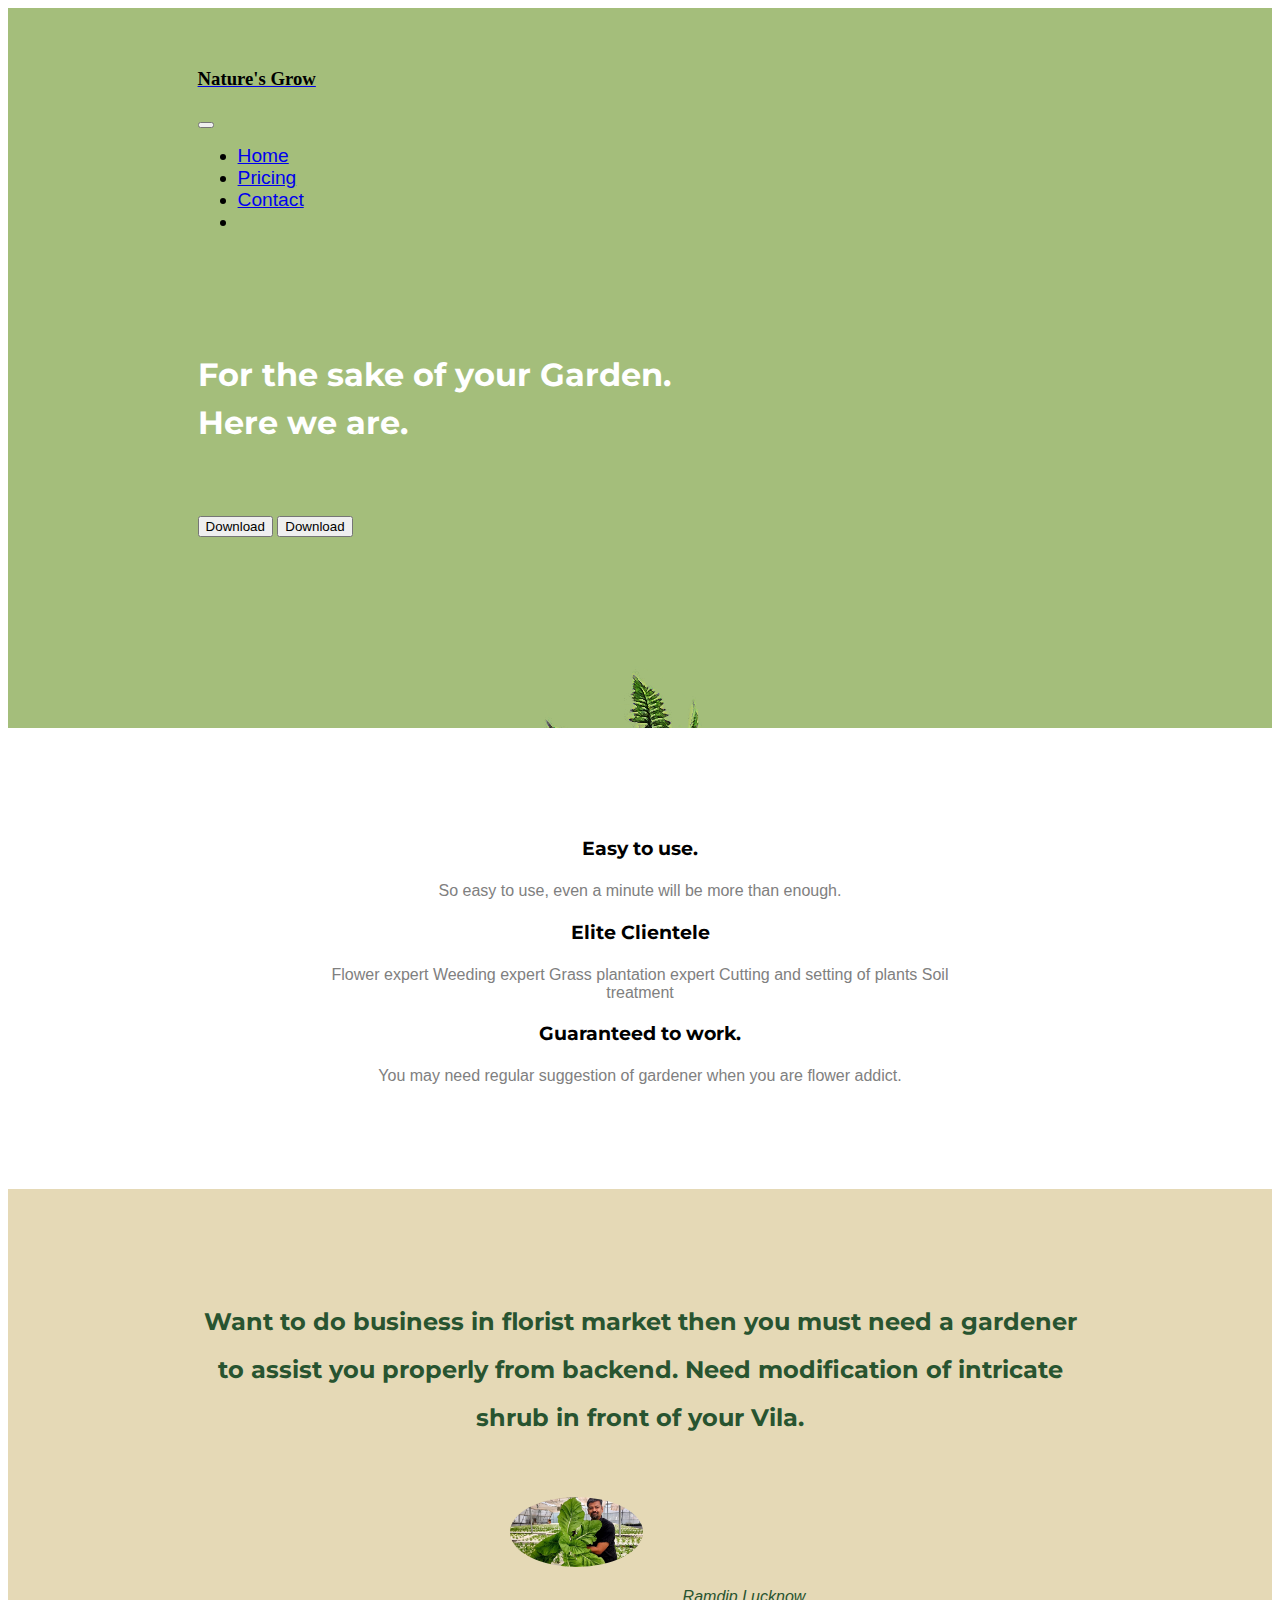
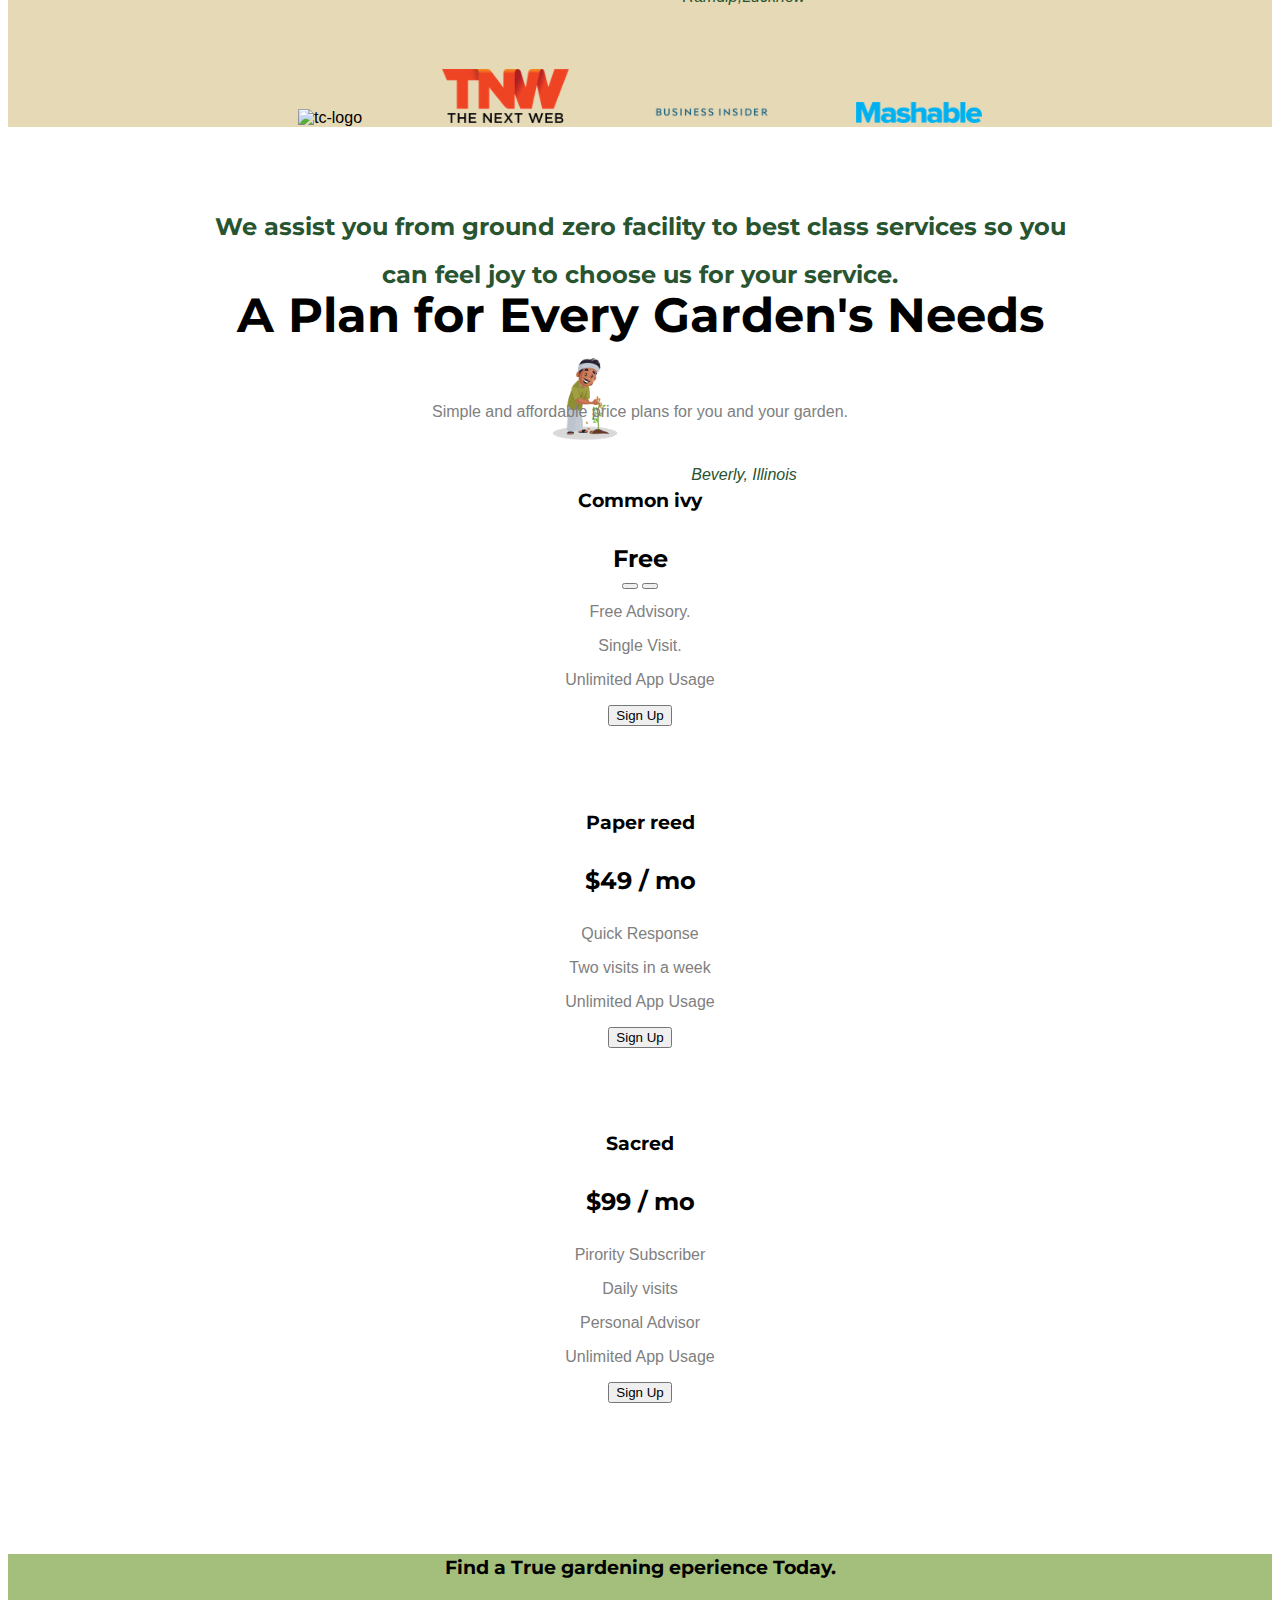
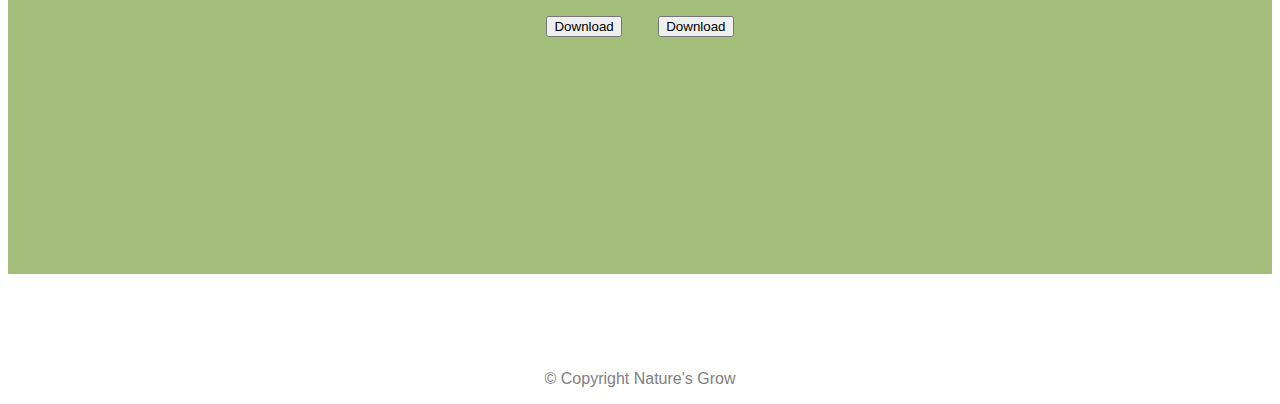
==== index.html @ cb298e64 "Add files via upload" ====
<!DOCTYPE html>
<html>

<head>
  <meta charset="utf-8">
  <title>Nature's Grow</title>
  <!-- FAVICON -->
  <link rel="icon" type="image/x-icon" href="images/favicon.ico">
  <!-- ICON LINK -->
  <script defer src="https://use.fontawesome.com/releases/v6.1.1/js/all.js"></script>
 <!-- BOOTSTRAP LINK -->
  <link href="https://cdn.jsdelivr.net/npm/bootstrap@5.2.2/dist/css/bootstrap.min.css" rel="stylesheet" integrity="sha384-Zenh87qX5JnK2Jl0vWa8Ck2rdkQ2Bzep5IDxbcnCeuOxjzrPF/et3URy9Bv1WTRi" crossorigin="anonymous">
  <script src="https://cdn.jsdelivr.net/npm/bootstrap@5.2.2/dist/js/bootstrap.bundle.min.js"></script>
  <!-- GOOGLE FONT LINK -->
  <link rel="preconnect" href="https://fonts.googleapis.com">
  <link rel="preconnect" href="https://fonts.gstatic.com" crossorigin>
  <link href="https://fonts.googleapis.com/css2?family=Leckerli+One&family=Merienda+One&family=Montserrat:ital,wght@0,900;1,400&display=swap" rel="stylesheet">
   <!-- CSS LINK -->
  <link rel="stylesheet" href="css/styles.css">
</head>

<body>
 
  <section id="title">
    <!--  -->

                                              <!-- Nav Bar -->
    <div class="container-fluid">
    <nav class="navbar  navbar-dark navbar-expand-lg">
              <a class="navbar-brand" href="index.html"><h3 id="tittle">Nature's Grow  <i class="fa-solid fa-leaf"></i></h3></a>
      <button class="navbar-toggler" type="button" data-bs-toggle="collapse" data-bs-target="#navbarTogglerDemo01" aria-controls="navbarTogglerDemo01" aria-expanded="false" aria-label="Toggle navigation">
          <span class="navbar-toggler-icon"></span>
        </button>
        <div class="collapse navbar-collapse" id="navbarTogglerDemo01">
      <ul class="navbar-nav ms-auto">
          <li class="nav-item">
              <a class="nav-link" href="#title">Home</a>
          </li>
          <li class="nav-item">
              <a class="nav-link" href="#pricing">Pricing</a>
          </li>
          <li class="nav-item">
              <a class="nav-link" href="#footer">Contact</a>
          </li>
          <li class="nav-item">
          </li>
      </ul></div>
</nav>  
  


                                                  <!-- Title -->

    <div class="row">
    <div class="col-lg-6">
      <h1>For the sake of your Garden.<br>Here we are.</h1>
      <!-- Meet new and interesting dogs nearby. -->
      <button type="button" class="btn btn-dark btn-lg download-button"><i class="fa-brands fa-apple"> </i> Download</button>
      <button  type="button" class="btn btn-outline-light btn-lg download-button"><i class="fa-brands fa-google-play"></i> Download</button>
    </div> 
    <div class="col-lg-6"> 
      <img class="title-image"src="images/plants.png" alt="iphone-mockup">
    </div>
  </div>
</div>
  </section>


                                                  <!-- Features -->

  <section id="features">
    <div class="feature-box">
    <div class="row">
      <div class="col-lg-4"><i class="icon fa-solid fa-circle-check fa-4x"></i><h3>Easy to use.</h3>
        <p class="feat">So easy to use, even a minute will be more than enough.</p>
      </div>
      <div class="col-lg-4"><i class="icon fa-solid fa-bullseye fa-4x" ></i><h3>Elite Clientele</h3>
        <p class="feat">Flower expert
          Weeding expert Grass plantation expert Cutting and setting of plants
          Soil treatment</p>
      </div>
      <div class="col-lg-4"><i class="icon fa-solid fa-heart fa-4x" ></i><h3>Guaranteed to work.</h3>
        <p class="feat">You may need regular suggestion of gardener when you are flower addict.</p>
    
      </div>
    </div>
  </div>
 

</section>   



                                        <!-- Testimonials -->

  <section id="testimonials">

    <div id="carouselExampleControls" class="carousel slide" data-bs-ride="carousel">
      <div class="carousel-inner">
        <div class="carousel-item active"data-bs-interval="4000" >
          <h2>Want to do business in florist market then you must need a gardener to assist you properly from backend.
            Need modification of intricate shrub in front of your Vila.</h2>
          <img class="Image" src="images/Geek-gardener_featured.avif" alt="dog-profile">
          <em>Ramdip,Lucknow</em>
        </div>
  
        <div class="carousel-item" data-bs-interval="4000">
          <h2 class="testimonial-text"> We assist you from ground zero facility to best class services so you can feel joy to choose us for your service.</h2>
          <img class="Image" src="images/nursery-man-taking-care-of-plant-2932365-2457913.webp" alt="lady-profile">
          <em>Beverly, Illinois</em>
      
        </div>
      </div>
      <button class="carousel-control-prev" type="button" data-bs-target="#carouselExampleControls" data-bs-slide="prev">
        <span class="carousel-control-prev-icon" aria-hidden="true"></span>
  
      </button>
      <button class="carousel-control-next" type="button" data-bs-target="#carouselExampleControls" data-bs-slide="next">
        <span class="carousel-control-next-icon" aria-hidden="true"></span>
       
      </button>
    </div>
  </section>


                                          <!-- Press -->

  <section id="press">
    <img class="press-image" src="images/techcrunch.png" alt="tc-logo">
    <img class="press-image" src="images/tnw.png" alt="tnw-logo">
    <img class="press-image" src="images/bizinsider.png" alt="biz-insider-logo">
    <img class="press-image" src="images/mashable.png" alt="mashable-logo">

  </section>


                                          <!-- Pricing -->
 

  <section id="pricing">

    <h2 class="pricet">A Plan for Every Garden's Needs</h2>
    <p  style="text-align:center;">Simple and affordable price plans for you and your garden.</p>


    <div class="row">
    <div class="pricing-colom col-lg-4 col-md-6">
      <div class="card">
        <div class="card-header">
          <h3>Common ivy</h3>
        </div>
        <div class="card-body">
          <h2 class="height" > Free </h2>
          <p>Free Advisory.</p>
          <p> Single Visit.</p>
          <p>Unlimited App Usage</p>
      

        </div>
        <div class="card-footer">
          <div class="d-grid gap-2 col-6 mx-auto">
            <button class="btn btn-outline-dark" type="button">Sign Up</button>
          </div>
  
        </div>
      </div>
      </div>
      <div class="pricing-colom col-lg-4 col-md-6">
      <div class="card">
        <div class="card-header">
          <h3>Paper reed</h3>
        </div>
        <div class="card-body">
          <h2 class="height">$49 / mo</h2>
          <p>Quick Response</p>
      <p>Two visits in a week</p>
      <p>Unlimited App Usage</p>

        </div>
        <div class="card-footer">
           <div class="d-grid gap-2 col-6 mx-auto">
            <button class="btn btn-dark" type="button">Sign Up</button>
          </div>
  
        </div>
      </div>
      </div>
      <div class="pricing-colom col-lg-4">
      <div class="card">
        <div class="card-header">
          <h3>Sacred</h3>
        </div>
        <div class="card-body">
          <h2 class="height">$99 / mo</h2>
      <p>Pirority Subscriber</p>
      <p>Daily visits</p>
      <p>Personal Advisor</p>
      <p>Unlimited App Usage</p>

        </div>
        <div class="card-footer">
          <div class="d-grid gap-2 col-6 mx-auto">
            <button class="btn btn-dark" type="button">Sign Up</button>
          </div>
  
        </div>
      </div>
    </div>
  
    </div>
  </section>


                                          <!-- Call to Action -->

  <section id="cta">

    <h3 id="toh">Find a True gardening eperience Today.</h3>
    <button type="button" class="cta-btn btn btn-dark btn-lg download-button"><i class="fa-brands fa-apple"> </i> Download</button>
    <button  type="button" class="cta-btn btn btn-outline-light btn-lg download-button"><i class="fa-brands fa-google-play"></i> Download</button>

  </section>


                                              <!-- Footer -->

  <footer id="footer">

    
   <a class="link" href="https://twitter.com/i/flow/login"><i class="fa-brands fa-twitter"></i></a>
   <a  class="link" href="https://www.instagram.com/"><i class="fa-brands fa-instagram"></i></a>
   <a  class="link" href="https://in.linkedin.com/"><i class="fa-brands fa-linkedin"></i></a>
   <br>
   
  </footer>
  <p id="lastpara">© Copyright Nature's Grow</p>
</body>

</html>
---- css/styles.css ----
#title
{
    background-color:#A4BE7B ;    
      /* #ff4c68; */
    height: 45rem;

    
}
body
{
    font-family: 'Montserrat-Black', sans-serif;  
  
}  
h1
{
     font-family: 'Montserrat', sans-serif;
    line-height:1.5;
    size: 5rem;
    color: #fff;
}
.container-fluid
{
    padding:3% 15%;
   
}
#tittle
{
    font-family: 'Merienda One', cursive;
    padding-right:40rem ;
}
.navbar 
{
padding-bottom:5rem ;
}
.nav-item
{
    padding-right:5rem ;
    font-size: 1.2rem;
    font-family: 'Montserrat-light', sans-serif; 
}
.download-button
{
    margin: 3rem 0;
}
.title-image
{
  height: 90%;
  /* transform:rotate(30deg); */
  position:relative;
  /* top: 0.22rem; */
 
 
}
.features
{
    font-family: 'Montserrat-Black', sans-serif;  
    margin:20rem;
  
}

.feature-box
{
    text-align: center;
    padding: 7% 15%;
    font-size: 1rem;
}
.feat
{
    padding: 0 100px;
}
h2
{
    font-family: 'Montserrat', sans-serif;
    line-height:2;
    size: 8rem;
    color:#285430;
}
h3
{
    font-family: 'Montserrat', sans-serif;
    line-height:1.5;
    size:1.5rem;
    color:black;
}
.fa-solid
{
    height:2rem;
}
p
{
    color: grey;
}
.icon
{
    color:#285430;
    /* #ef8172 */
}
.icon:hover
{
    color:#A4BE7B
}
#testimonials
{
    
    background-color:#E5D9B6;
     /* #ef8172; */
    text-align: center;
    color:#285430;
    height: 30rem;
}
#press
{
    background-color: #E5D9B6;
    text-align: center;
}
.Image
{
    border-radius: 50%;
    width: 15%;
    margin: 4% ;
}
.press-image
{
    text-align: center;
    width: 10%;
    margin: 0 3%;
}

.carousel-item
{
    padding: 7% 15%;
}
.height
{
    color: black;
}
.pricet
{
    color: black;
    font-size:3rem;
   
}
.card
{
    height: 100%;
}
/* PRICING SECTION */
#pricing
{
    padding: 100px;
    text-align:center;
    background-color: white;
}
.pricing-colom
{
    padding: 3% 2%;
}
#features
{
  
    background-color:white;
    position:relative;
    
}

              /* <!-- Call to Action --> */
#cta
{
background-color: #A4BE7B;
height: 15rem;
text-align: center;
padding-bottom: 5rem;
margin-bottom: 2rem;
}
.cta-btn
{
    margin: 1rem;
}



     /* <!-- Footer --> */
#footer
{
   
    height:2rem;
    text-align: center;
    font-size: large;
    font-family: 'Montserrat-light', sans-serif; 
    margin-bottom: 2rem;
    
}
.link
   {
     margin:0 0.5rem ;
     color: black;
    
   }
   .link:hover
   {  
       
       color:#A4BE7B;
       
   }
   #lastpara
    {
        text-align: center;
         z-index: 1;
    }

@media(max-width:1029px)
{
    .cta-btn
    {
        
        z-index: 2;
    }
    .title-image
    {   
        opacity:30%;
        position: fixed;
        transform:rotate(0);
        z-index: 0;
        
    }
    #title
    {
        text-align: center;
       padding-bottom: 5rem;
    }
    #pricing
    {
        z-index: 1;
        position:relative
    }
    body
    {
        font-size: x-large;
    }
    #cta
    {
        z-index:1;
        background-color: #ff4c68;
    }
    .link
    {
     margin:0 2%;
     color: black;
    }
    link:hover
    {
        color: #ff4c68;
        height: 0.5rem;
    }
    #lastpara
    {
        text-align: center;
         z-index: 1;
    }
    font-language-override {

        background-color: white ;
        
    };
}
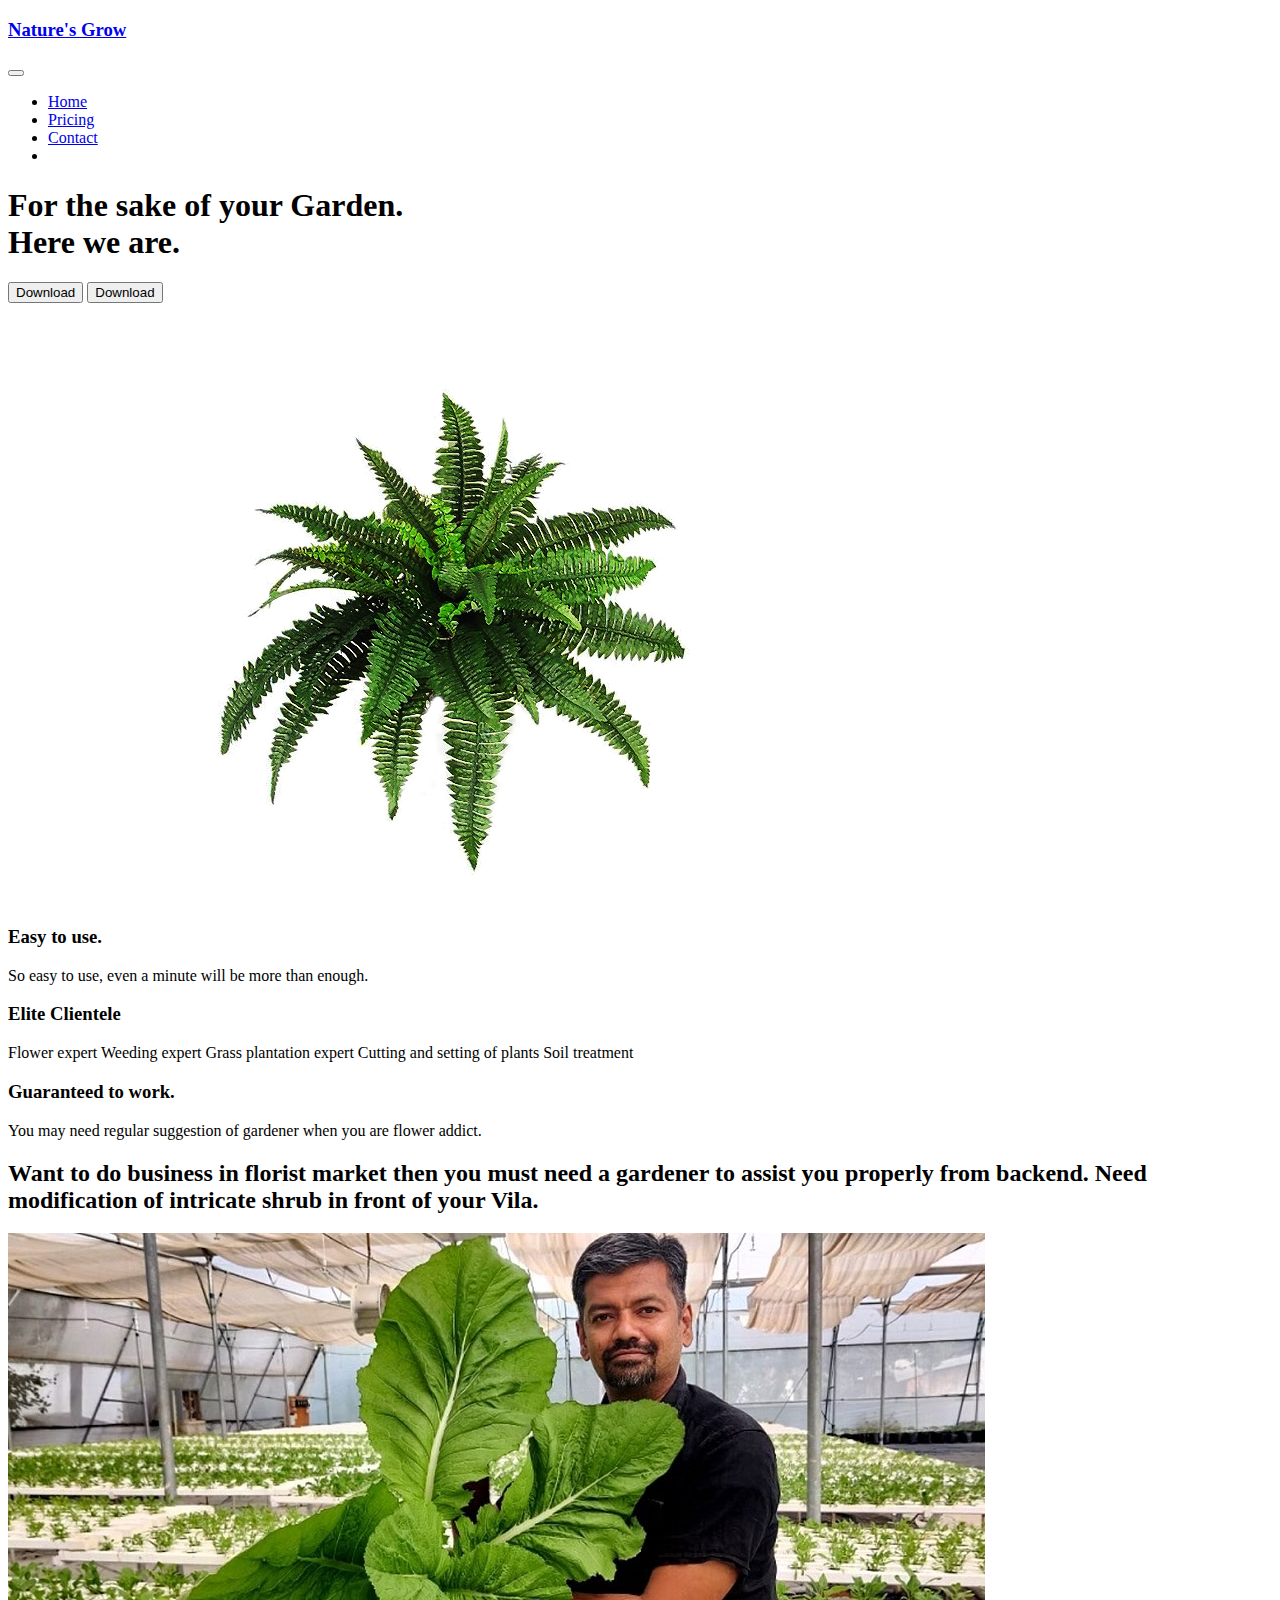
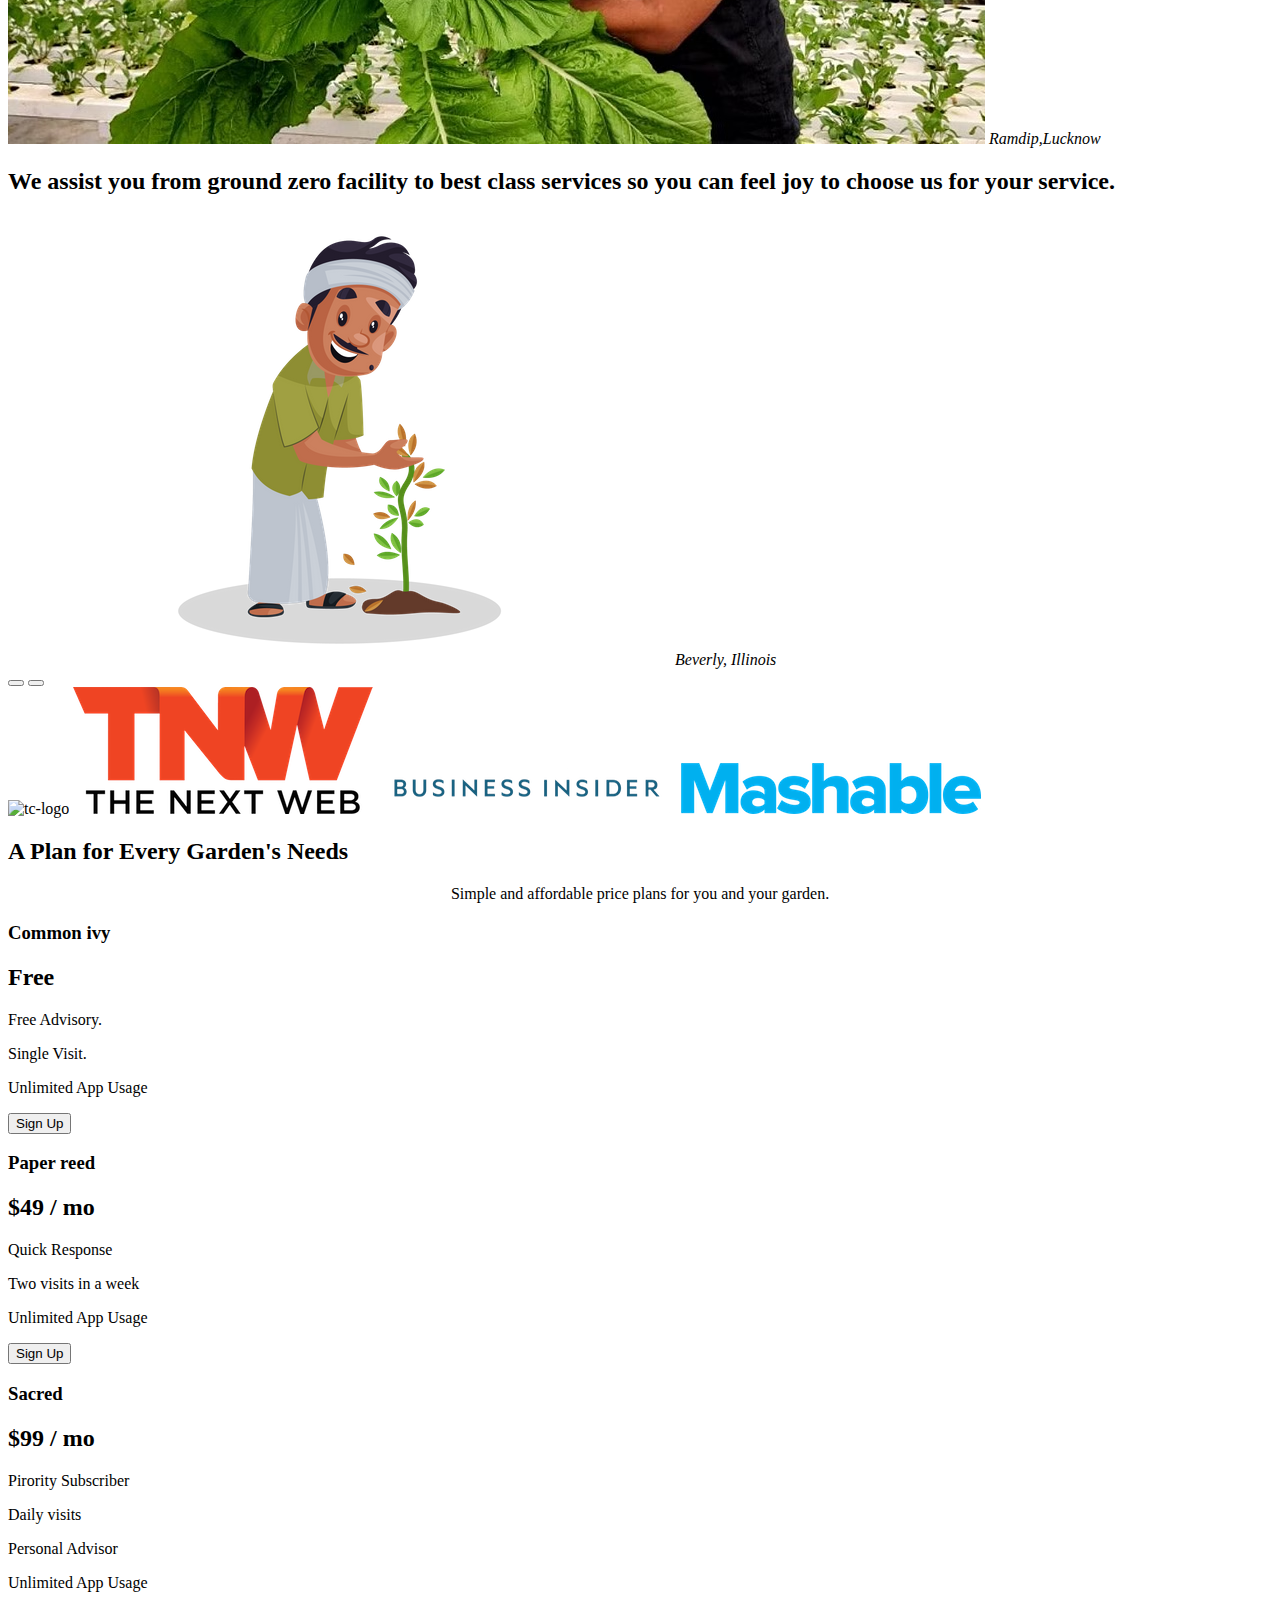
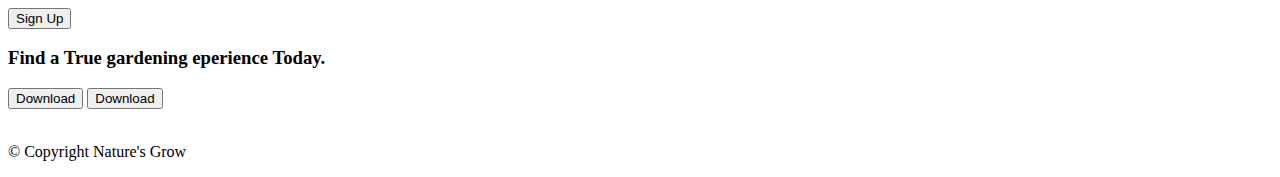
==== commit 85199b2e: "Add files via upload" ====
--- a/index.html
+++ b/index.html
@@ -1,239 +1,240 @@
-<!DOCTYPE html>
-<html>
-
-<head>
-  <meta charset="utf-8">
-  <title>Nature's Grow</title>
-  <!-- FAVICON -->
-  <link rel="icon" type="image/x-icon" href="images/favicon.ico">
-  <!-- ICON LINK -->
-  <script defer src="https://use.fontawesome.com/releases/v6.1.1/js/all.js"></script>
- <!-- BOOTSTRAP LINK -->
-  <link href="https://cdn.jsdelivr.net/npm/bootstrap@5.2.2/dist/css/bootstrap.min.css" rel="stylesheet" integrity="sha384-Zenh87qX5JnK2Jl0vWa8Ck2rdkQ2Bzep5IDxbcnCeuOxjzrPF/et3URy9Bv1WTRi" crossorigin="anonymous">
-  <script src="https://cdn.jsdelivr.net/npm/bootstrap@5.2.2/dist/js/bootstrap.bundle.min.js"></script>
-  <!-- GOOGLE FONT LINK -->
-  <link rel="preconnect" href="https://fonts.googleapis.com">
-  <link rel="preconnect" href="https://fonts.gstatic.com" crossorigin>
-  <link href="https://fonts.googleapis.com/css2?family=Leckerli+One&family=Merienda+One&family=Montserrat:ital,wght@0,900;1,400&display=swap" rel="stylesheet">
-   <!-- CSS LINK -->
-  <link rel="stylesheet" href="css/styles.css">
-</head>
-
-<body>
- 
-  <section id="title">
-    <!--  -->
-
-                                              <!-- Nav Bar -->
-    <div class="container-fluid">
-    <nav class="navbar  navbar-dark navbar-expand-lg">
-              <a class="navbar-brand" href="index.html"><h3 id="tittle">Nature's Grow  <i class="fa-solid fa-leaf"></i></h3></a>
-      <button class="navbar-toggler" type="button" data-bs-toggle="collapse" data-bs-target="#navbarTogglerDemo01" aria-controls="navbarTogglerDemo01" aria-expanded="false" aria-label="Toggle navigation">
-          <span class="navbar-toggler-icon"></span>
-        </button>
-        <div class="collapse navbar-collapse" id="navbarTogglerDemo01">
-      <ul class="navbar-nav ms-auto">
-          <li class="nav-item">
-              <a class="nav-link" href="#title">Home</a>
-          </li>
-          <li class="nav-item">
-              <a class="nav-link" href="#pricing">Pricing</a>
-          </li>
-          <li class="nav-item">
-              <a class="nav-link" href="#footer">Contact</a>
-          </li>
-          <li class="nav-item">
-          </li>
-      </ul></div>
-</nav>  
-  
-
-
-                                                  <!-- Title -->
-
-    <div class="row">
-    <div class="col-lg-6">
-      <h1>For the sake of your Garden.<br>Here we are.</h1>
-      <!-- Meet new and interesting dogs nearby. -->
-      <button type="button" class="btn btn-dark btn-lg download-button"><i class="fa-brands fa-apple"> </i> Download</button>
-      <button  type="button" class="btn btn-outline-light btn-lg download-button"><i class="fa-brands fa-google-play"></i> Download</button>
-    </div> 
-    <div class="col-lg-6"> 
-      <img class="title-image"src="images/plants.png" alt="iphone-mockup">
-    </div>
-  </div>
-</div>
-  </section>
-
-
-                                                  <!-- Features -->
-
-  <section id="features">
-    <div class="feature-box">
-    <div class="row">
-      <div class="col-lg-4"><i class="icon fa-solid fa-circle-check fa-4x"></i><h3>Easy to use.</h3>
-        <p class="feat">So easy to use, even a minute will be more than enough.</p>
-      </div>
-      <div class="col-lg-4"><i class="icon fa-solid fa-bullseye fa-4x" ></i><h3>Elite Clientele</h3>
-        <p class="feat">Flower expert
-          Weeding expert Grass plantation expert Cutting and setting of plants
-          Soil treatment</p>
-      </div>
-      <div class="col-lg-4"><i class="icon fa-solid fa-heart fa-4x" ></i><h3>Guaranteed to work.</h3>
-        <p class="feat">You may need regular suggestion of gardener when you are flower addict.</p>
-    
-      </div>
-    </div>
-  </div>
- 
-
-</section>   
-
-
-
-                                        <!-- Testimonials -->
-
-  <section id="testimonials">
-
-    <div id="carouselExampleControls" class="carousel slide" data-bs-ride="carousel">
-      <div class="carousel-inner">
-        <div class="carousel-item active"data-bs-interval="4000" >
-          <h2>Want to do business in florist market then you must need a gardener to assist you properly from backend.
-            Need modification of intricate shrub in front of your Vila.</h2>
-          <img class="Image" src="images/Geek-gardener_featured.avif" alt="dog-profile">
-          <em>Ramdip,Lucknow</em>
-        </div>
-  
-        <div class="carousel-item" data-bs-interval="4000">
-          <h2 class="testimonial-text"> We assist you from ground zero facility to best class services so you can feel joy to choose us for your service.</h2>
-          <img class="Image" src="images/nursery-man-taking-care-of-plant-2932365-2457913.webp" alt="lady-profile">
-          <em>Beverly, Illinois</em>
-      
-        </div>
-      </div>
-      <button class="carousel-control-prev" type="button" data-bs-target="#carouselExampleControls" data-bs-slide="prev">
-        <span class="carousel-control-prev-icon" aria-hidden="true"></span>
-  
-      </button>
-      <button class="carousel-control-next" type="button" data-bs-target="#carouselExampleControls" data-bs-slide="next">
-        <span class="carousel-control-next-icon" aria-hidden="true"></span>
-       
-      </button>
-    </div>
-  </section>
-
-
-                                          <!-- Press -->
-
-  <section id="press">
-    <img class="press-image" src="images/techcrunch.png" alt="tc-logo">
-    <img class="press-image" src="images/tnw.png" alt="tnw-logo">
-    <img class="press-image" src="images/bizinsider.png" alt="biz-insider-logo">
-    <img class="press-image" src="images/mashable.png" alt="mashable-logo">
-
-  </section>
-
-
-                                          <!-- Pricing -->
- 
-
-  <section id="pricing">
-
-    <h2 class="pricet">A Plan for Every Garden's Needs</h2>
-    <p  style="text-align:center;">Simple and affordable price plans for you and your garden.</p>
-
-
-    <div class="row">
-    <div class="pricing-colom col-lg-4 col-md-6">
-      <div class="card">
-        <div class="card-header">
-          <h3>Common ivy</h3>
-        </div>
-        <div class="card-body">
-          <h2 class="height" > Free </h2>
-          <p>Free Advisory.</p>
-          <p> Single Visit.</p>
-          <p>Unlimited App Usage</p>
-      
-
-        </div>
-        <div class="card-footer">
-          <div class="d-grid gap-2 col-6 mx-auto">
-            <button class="btn btn-outline-dark" type="button">Sign Up</button>
-          </div>
-  
-        </div>
-      </div>
-      </div>
-      <div class="pricing-colom col-lg-4 col-md-6">
-      <div class="card">
-        <div class="card-header">
-          <h3>Paper reed</h3>
-        </div>
-        <div class="card-body">
-          <h2 class="height">$49 / mo</h2>
-          <p>Quick Response</p>
-      <p>Two visits in a week</p>
-      <p>Unlimited App Usage</p>
-
-        </div>
-        <div class="card-footer">
-           <div class="d-grid gap-2 col-6 mx-auto">
-            <button class="btn btn-dark" type="button">Sign Up</button>
-          </div>
-  
-        </div>
-      </div>
-      </div>
-      <div class="pricing-colom col-lg-4">
-      <div class="card">
-        <div class="card-header">
-          <h3>Sacred</h3>
-        </div>
-        <div class="card-body">
-          <h2 class="height">$99 / mo</h2>
-      <p>Pirority Subscriber</p>
-      <p>Daily visits</p>
-      <p>Personal Advisor</p>
-      <p>Unlimited App Usage</p>
-
-        </div>
-        <div class="card-footer">
-          <div class="d-grid gap-2 col-6 mx-auto">
-            <button class="btn btn-dark" type="button">Sign Up</button>
-          </div>
-  
-        </div>
-      </div>
-    </div>
-  
-    </div>
-  </section>
-
-
-                                          <!-- Call to Action -->
-
-  <section id="cta">
-
-    <h3 id="toh">Find a True gardening eperience Today.</h3>
-    <button type="button" class="cta-btn btn btn-dark btn-lg download-button"><i class="fa-brands fa-apple"> </i> Download</button>
-    <button  type="button" class="cta-btn btn btn-outline-light btn-lg download-button"><i class="fa-brands fa-google-play"></i> Download</button>
-
-  </section>
-
-
-                                              <!-- Footer -->
-
-  <footer id="footer">
-
-    
-   <a class="link" href="https://twitter.com/i/flow/login"><i class="fa-brands fa-twitter"></i></a>
-   <a  class="link" href="https://www.instagram.com/"><i class="fa-brands fa-instagram"></i></a>
-   <a  class="link" href="https://in.linkedin.com/"><i class="fa-brands fa-linkedin"></i></a>
-   <br>
-   
-  </footer>
-  <p id="lastpara">© Copyright Nature's Grow</p>
-</body>
-
-</html>
+<!DOCTYPE html>
+<!DOCTYPE html>
+<html>
+
+<head>
+  <meta charset="utf-8">
+  <title>Nature's Grow</title>
+  <!-- FAVICON -->
+  <link rel="icon" type="image/x-icon" href="images/favicon.ico">
+  <!-- ICON LINK -->
+  <script defer src="https://use.fontawesome.com/releases/v6.1.1/js/all.js"></script>
+ <!-- BOOTSTRAP LINK -->
+  <link href="https://cdn.jsdelivr.net/npm/bootstrap@5.2.2/dist/css/bootstrap.min.css" rel="stylesheet" integrity="sha384-Zenh87qX5JnK2Jl0vWa8Ck2rdkQ2Bzep5IDxbcnCeuOxjzrPF/et3URy9Bv1WTRi" crossorigin="anonymous">
+  <script src="https://cdn.jsdelivr.net/npm/bootstrap@5.2.2/dist/js/bootstrap.bundle.min.js"></script>
+  <!-- GOOGLE FONT LINK -->
+  <link rel="preconnect" href="https://fonts.googleapis.com">
+  <link rel="preconnect" href="https://fonts.gstatic.com" crossorigin>
+  <link href="https://fonts.googleapis.com/css2?family=Leckerli+One&family=Merienda+One&family=Montserrat:ital,wght@0,900;1,400&display=swap" rel="stylesheet">
+   <!-- CSS LINK -->
+  <link rel="stylesheet" href="styles.css">
+</head>
+
+<body>
+ 
+  <section id="title">
+    <!--  -->
+
+                                              <!-- Nav Bar -->
+    <div class="container-fluid">
+    <nav class="navbar  navbar-dark navbar-expand-lg">
+              <a class="navbar-brand" href="index.html"><h3 id="tittle">Nature's Grow  <i class="fa-solid fa-leaf"></i></h3></a>
+      <button class="navbar-toggler" type="button" data-bs-toggle="collapse" data-bs-target="#navbarTogglerDemo01" aria-controls="navbarTogglerDemo01" aria-expanded="false" aria-label="Toggle navigation">
+          <span class="navbar-toggler-icon"></span>
+        </button>
+        <div class="collapse navbar-collapse" id="navbarTogglerDemo01">
+      <ul class="navbar-nav ms-auto">
+          <li class="nav-item">
+              <a class="nav-link" href="#title">Home</a>
+          </li>
+          <li class="nav-item">
+              <a class="nav-link" href="#pricing">Pricing</a>
+          </li>
+          <li class="nav-item">
+              <a class="nav-link" href="#footer">Contact</a>
+          </li>
+          <li class="nav-item">
+          </li>
+      </ul></div>
+</nav>  
+  
+
+
+                                                  <!-- Title -->
+
+    <div class="row">
+    <div class="col-lg-6">
+      <h1>For the sake of your Garden.<br>Here we are.</h1>
+      <!-- Meet new and interesting dogs nearby. -->
+      <a href="https://www.apple.com/in/ios/ios-16/" target="_blank"><button type="button" class="cta-btn btn btn-dark btn-lg download-button"><i class="fa-brands fa-apple"> </i> Download</button></a>
+      <a href="https://play.google.com/store/games" target="_blank"><button  type="button" class="btn btn-outline-light btn-lg download-button"><i class="fa-brands fa-google-play"></i> Download</button></a>
+    </div> 
+    <div class="col-lg-6"> 
+      <img class="title-image"src="images/plants.png" alt="iphone-mockup">
+    </div>
+  </div>
+</div>
+  </section>
+
+
+                                                  <!-- Features -->
+
+  <section id="features">
+    <div class="feature-box">
+    <div class="row">
+      <div class="col-lg-4"><i class="icon fa-solid fa-circle-check fa-4x"></i><h3>Easy to use.</h3>
+        <p class="feat">So easy to use, even a minute will be more than enough.</p>
+      </div>
+      <div class="col-lg-4"><i class="icon fa-solid fa-bullseye fa-4x" ></i><h3>Elite Clientele</h3>
+        <p class="feat">Flower expert
+          Weeding expert Grass plantation expert Cutting and setting of plants
+          Soil treatment</p>
+      </div>
+      <div class="col-lg-4"><i class="icon fa-solid fa-heart fa-4x" ></i><h3>Guaranteed to work.</h3>
+        <p class="feat">You may need regular suggestion of gardener when you are flower addict.</p>
+    
+      </div>
+    </div>
+  </div>
+ 
+
+</section>   
+
+
+
+                                        <!-- Testimonials -->
+
+  <section id="testimonials">
+
+    <div id="carouselExampleControls" class="carousel slide" data-bs-ride="carousel">
+      <div class="carousel-inner">
+        <div class="carousel-item active"data-bs-interval="4000" >
+          <h2>Want to do business in florist market then you must need a gardener to assist you properly from backend.
+            Need modification of intricate shrub in front of your Vila.</h2>
+          <img class="Image" src="images/Geek-gardener_featured.avif" alt="dog-profile">
+          <em>Ramdip,Lucknow</em>
+        </div>
+  
+        <div class="carousel-item" data-bs-interval="4000">
+          <h2 class="testimonial-text"> We assist you from ground zero facility to best class services so you can feel joy to choose us for your service.</h2>
+          <img class="Image" src="images/nursery-man-taking-care-of-plant-2932365-2457913.webp" alt="lady-profile">
+          <em>Beverly, Illinois</em>
+      
+        </div>
+      </div>
+      <button class="carousel-control-prev" type="button" data-bs-target="#carouselExampleControls" data-bs-slide="prev">
+        <span class="carousel-control-prev-icon" aria-hidden="true"></span>
+  
+      </button>
+      <button class="carousel-control-next" type="button" data-bs-target="#carouselExampleControls" data-bs-slide="next">
+        <span class="carousel-control-next-icon" aria-hidden="true"></span>
+       
+      </button>
+    </div>
+  </section>
+
+
+                                          <!-- Press -->
+
+  <section id="press">
+    <img class="press-image" src="images/techcrunch.png" alt="tc-logo">
+    <img class="press-image" src="images/tnw.png" alt="tnw-logo">
+    <img class="press-image" src="images/bizinsider.png" alt="biz-insider-logo">
+    <img class="press-image" src="images/mashable.png" alt="mashable-logo">
+
+  </section>
+
+
+                                          <!-- Pricing -->
+ 
+
+  <section id="pricing">
+
+    <h2 class="pricet">A Plan for Every Garden's Needs</h2>
+    <p  style="text-align:center;">Simple and affordable price plans for you and your garden.</p>
+
+
+    <div class="row">
+    <div class="pricing-colom col-lg-4 col-md-6">
+      <div class="card">
+        <div class="card-header">
+          <h3>Common ivy</h3>
+        </div>
+        <div class="card-body">
+          <h2 class="height" > Free </h2>
+          <p>Free Advisory.</p>
+          <p> Single Visit.</p>
+          <p>Unlimited App Usage</p>
+      
+
+        </div>
+        <div class="card-footer">
+          <div class="d-grid gap-2 col-6 mx-auto">
+            <button class="btn btn-outline-dark" type="button">Sign Up</button>
+          </div>
+  
+        </div>
+      </div>
+      </div>
+      <div class="pricing-colom col-lg-4 col-md-6">
+      <div class="card">
+        <div class="card-header">
+          <h3>Paper reed</h3>
+        </div>
+        <div class="card-body">
+          <h2 class="height">$49 / mo</h2>
+          <p>Quick Response</p>
+      <p>Two visits in a week</p>
+      <p>Unlimited App Usage</p>
+
+        </div>
+        <div class="card-footer">
+           <div class="d-grid gap-2 col-6 mx-auto">
+            <button class="btn btn-dark" type="button">Sign Up</button>
+          </div>
+  
+        </div>
+      </div>
+      </div>
+      <div class="pricing-colom col-lg-4">
+      <div class="card">
+        <div class="card-header">
+          <h3>Sacred</h3>
+        </div>
+        <div class="card-body">
+          <h2 class="height">$99 / mo</h2>
+      <p>Pirority Subscriber</p>
+      <p>Daily visits</p>
+      <p>Personal Advisor</p>
+      <p>Unlimited App Usage</p>
+
+        </div>
+        <div class="card-footer">
+          <div class="d-grid gap-2 col-6 mx-auto">
+            <button class="btn btn-dark" type="button">Sign Up</button>
+          </div>
+  
+        </div>
+      </div>
+    </div>
+  
+    </div>
+  </section>
+                                          <!-- Call to Action -->
+
+  <section id="cta">
+
+    <h3 id="toh">Find a True gardening eperience Today.</h3>
+    <a href="https://www.apple.com/in/ios/ios-16/" target="_blank"><button type="button" class="cta-btn btn btn-dark btn-lg download-button"><i class="fa-brands fa-apple"> </i> Download</button></a>
+    <a href="https://play.google.com/store/games" target="_blank"><button  type="button" class="btn btn-outline-light btn-lg download-button"><i class="fa-brands fa-google-play"></i> Download</button></a>
+ 
+    <!-- <button type="button" class="cta-btn btn btn-dark btn-lg download-button"><i class="fa-brands fa-apple"> </i> Download</button>
+    <button  type="button" class="cta-btn btn btn-outline-light btn-lg download-button"><i class="fa-brands fa-google-play"></i> Download</button> -->
+
+  </section>
+
+
+                                              <!-- Footer -->
+
+  <footer id="footer">
+    
+   <a class="link" href="https://twitter.com/i/flow/login"><i class="fa-brands fa-twitter"></i></a>
+   <a  class="link" href="https://www.instagram.com/"><i class="fa-brands fa-instagram"></i></a>
+   <a  class="link" href="https://in.linkedin.com/"><i class="fa-brands fa-linkedin"></i></a>
+   <br>
+   
+  </footer>
+  <p id="lastpara">© Copyright Nature's Grow</p>
+</body>
+
+</html>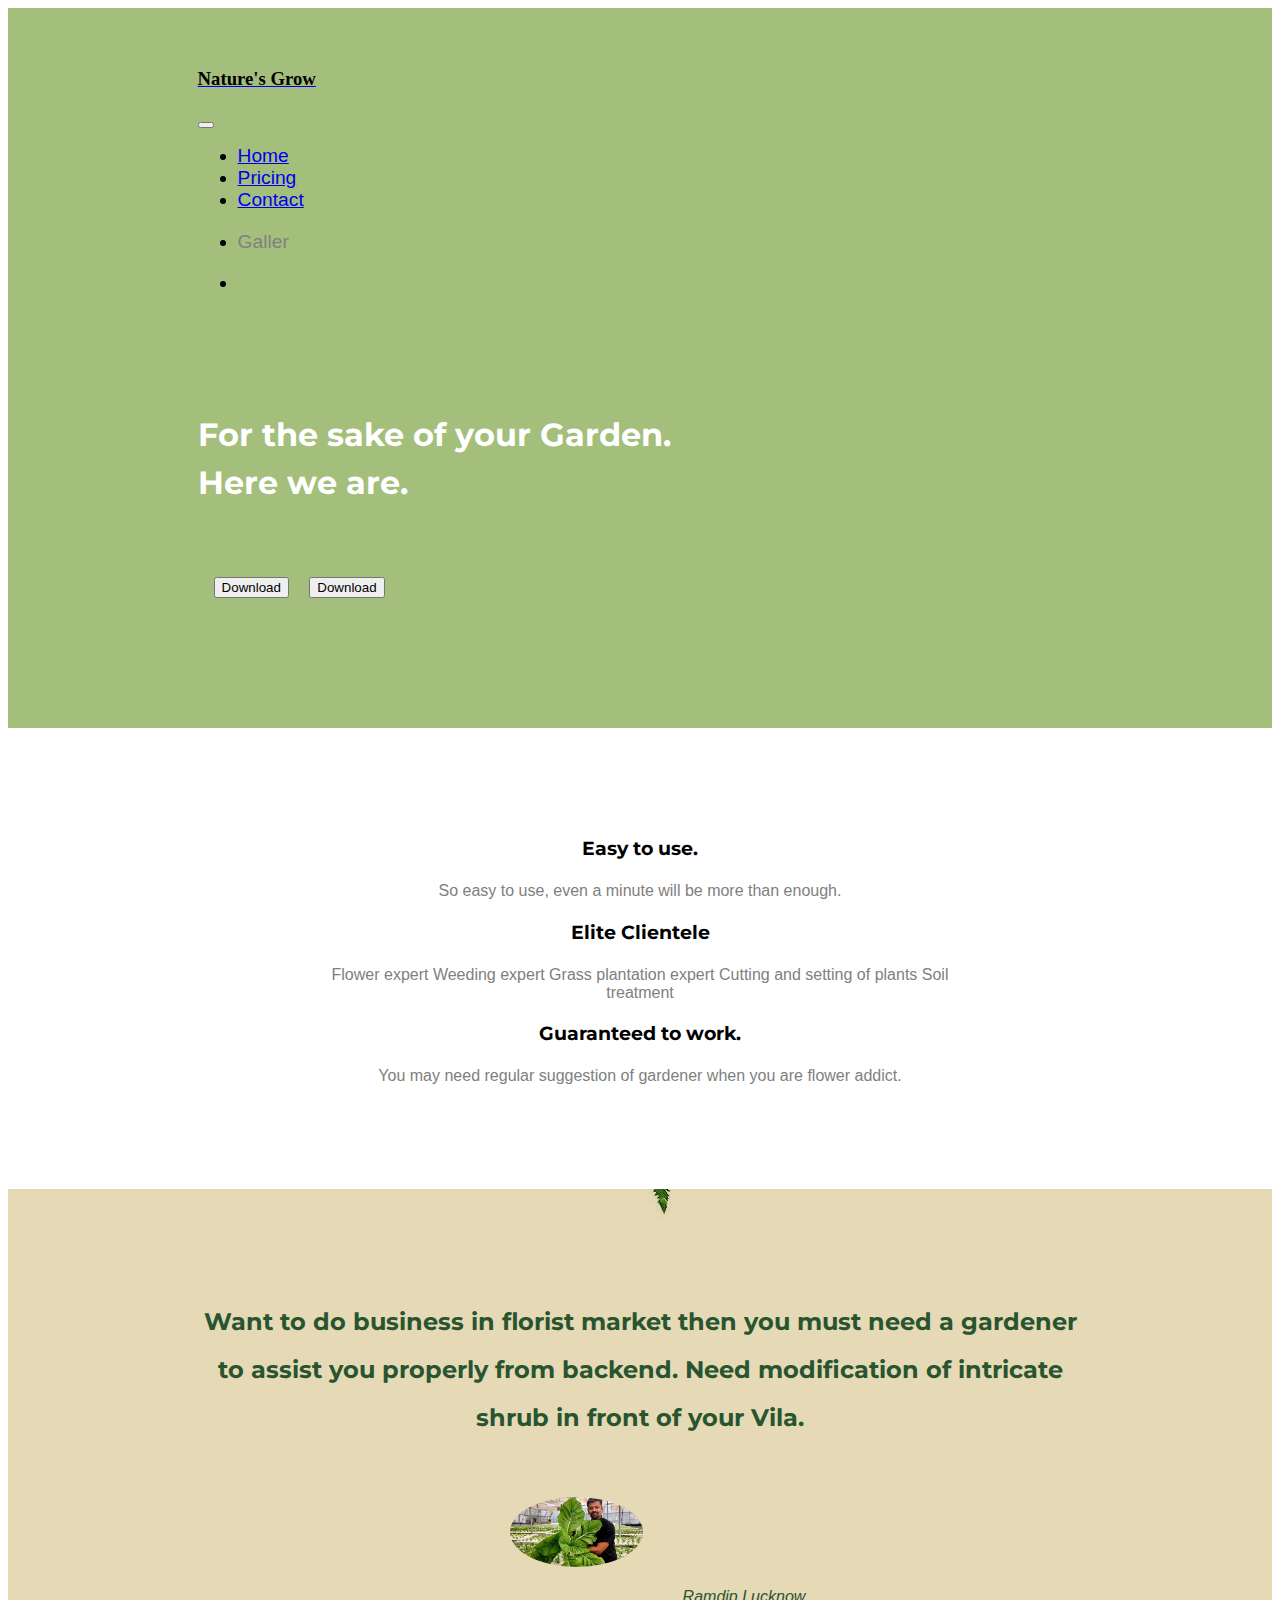
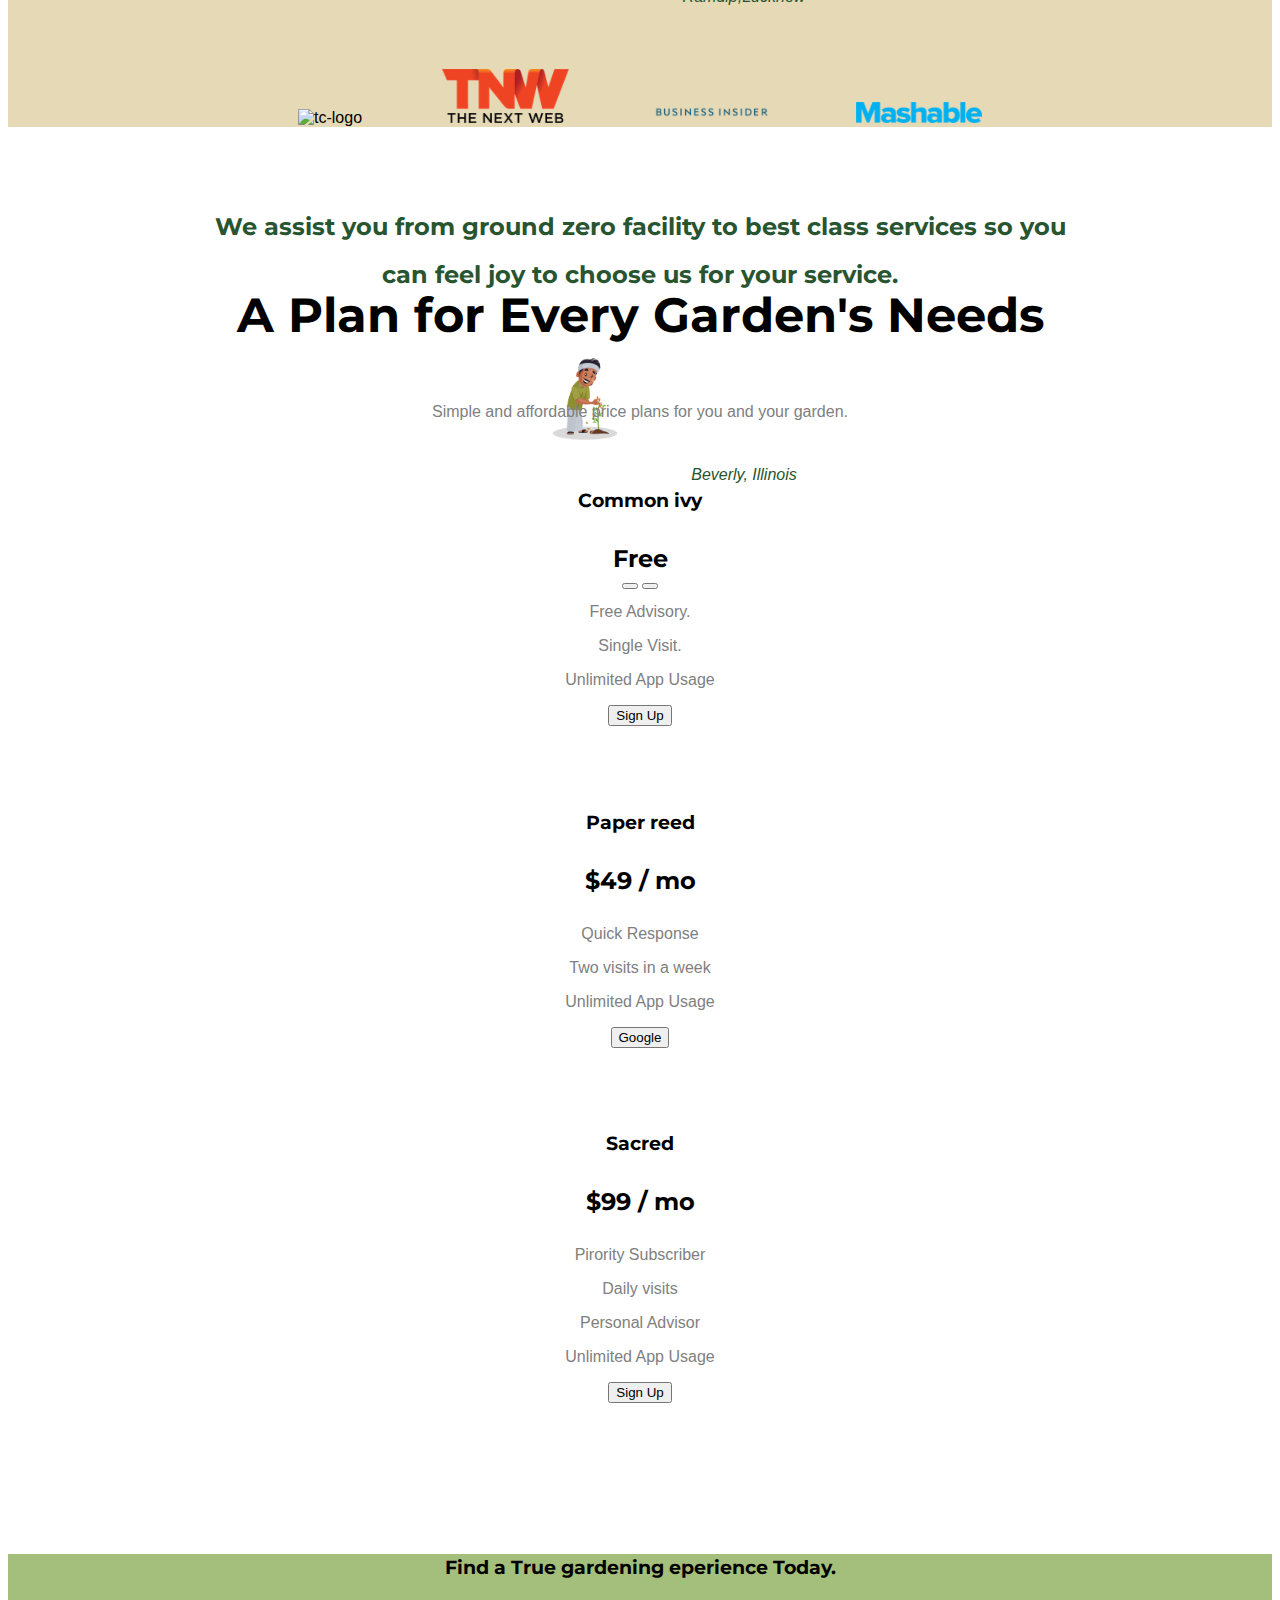
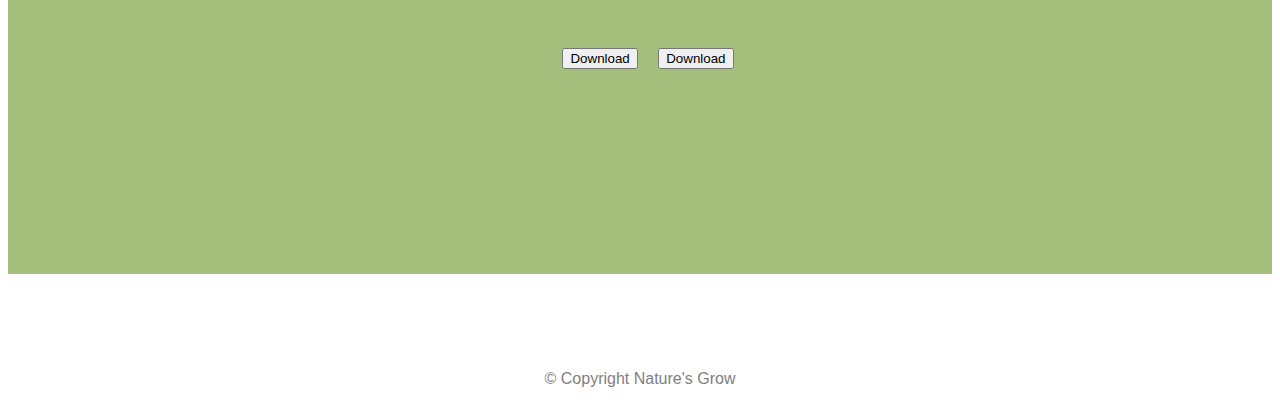
==== commit 67ce6407: "Add files via upload" ====
--- a/index.html
+++ b/index.html
@@ -17,7 +17,7 @@
   <link rel="preconnect" href="https://fonts.gstatic.com" crossorigin>
   <link href="https://fonts.googleapis.com/css2?family=Leckerli+One&family=Merienda+One&family=Montserrat:ital,wght@0,900;1,400&display=swap" rel="stylesheet">
    <!-- CSS LINK -->
-  <link rel="stylesheet" href="styles.css">
+  <link rel="stylesheet" href="css/styles.css">
 </head>
 
 <body>
@@ -44,6 +44,9 @@
               <a class="nav-link" href="#footer">Contact</a>
           </li>
           <li class="nav-item">
+            <p>Galler</p>
+        </li>
+          <li class="nav-item">
           </li>
       </ul></div>
 </nav>  
@@ -160,7 +163,7 @@
         </div>
         <div class="card-footer">
           <div class="d-grid gap-2 col-6 mx-auto">
-            <button class="btn btn-outline-dark" type="button">Sign Up</button>
+            <a href="payment.html"><button class="btn btn-outline-dark" type="button">Sign Up</button></a>
           </div>
   
         </div>
@@ -180,7 +183,7 @@
         </div>
         <div class="card-footer">
            <div class="d-grid gap-2 col-6 mx-auto">
-            <button class="btn btn-dark" type="button">Sign Up</button>
+            <a href="payment.html"><button class="btn btn-dark" type="button">Google</button></a>
           </div>
   
         </div>
@@ -201,7 +204,7 @@
         </div>
         <div class="card-footer">
           <div class="d-grid gap-2 col-6 mx-auto">
-            <button class="btn btn-dark" type="button">Sign Up</button>
+            <a href="https://accounts.google.com/v3/signin/identifier?dsh=S-1945950529%3A1685078680638317&continue=https%3A%2F%2Faccounts.google.com%2F&followup=https%3A%2F%2Faccounts.google.com%2F&ifkv=Af_xneGSeg_1ITrGw08xtMPQa_wOHziaxcB5kil5-VXNDm7ZtHRcgRmxnGpJ9IVP9YCBtnmuilaxwQ&passive=1209600&flowName=GlifWebSignIn&flowEntry=ServiceLogin" target="_blank"><button class="btn btn-dark" type="button">Sign Up</button></a>
           </div>
   
         </div>
--- a/css/styles.css
+++ b/css/styles.css
@@ -0,0 +1,265 @@
+#title
+{
+    background-color:#A4BE7B ;    
+      /* #ff4c68; */
+    height: 45rem;
+
+    
+}
+body
+{
+    font-family: 'Montserrat-Black', sans-serif;  
+  
+}  
+h1
+{
+     font-family: 'Montserrat', sans-serif;
+    line-height:1.5;
+    size: 5rem;
+    color: #fff;
+}
+.container-fluid
+{
+    padding:3% 15%;
+   
+}
+#tittle
+{
+    font-family: 'Merienda One', cursive;
+    padding-right:40rem ;
+}
+.navbar 
+{
+padding-bottom:5rem ;
+}
+.nav-item
+{
+    padding-right:5rem ;
+    font-size: 1.2rem;
+    font-family: 'Montserrat-light', sans-serif; 
+}
+.download-button
+{
+    margin: 3rem 0;
+}
+.title-image
+{
+  height: 90%;
+  /* transform:rotate(30deg); */
+  position:relative;
+  /* top: 0.22rem; */
+ 
+ 
+}
+.features
+{
+    font-family: 'Montserrat-Black', sans-serif;  
+    margin:20rem;
+  
+}
+
+.feature-box
+{
+    text-align: center;
+    padding: 7% 15%;
+    font-size: 1rem;
+}
+.feat
+{
+    padding: 0 100px;
+}
+h2
+{
+    font-family: 'Montserrat', sans-serif;
+    line-height:2;
+    size: 8rem;
+    color:#285430;
+}
+h3
+{
+    font-family: 'Montserrat', sans-serif;
+    line-height:1.5;
+    size:1.5rem;
+    color:black;
+}
+.fa-solid
+{
+    height:2rem;
+}
+p
+{
+    color: grey;
+}
+.icon
+{
+    color:#285430;
+    /* #ef8172 */
+}
+.icon:hover
+{
+    color:#A4BE7B
+}
+#testimonials
+{
+    
+    background-color:#E5D9B6;
+     /* #ef8172; */
+    text-align: center;
+    color:#285430;
+    height: 30rem;
+}
+#press
+{
+    background-color: #E5D9B6;
+    text-align: center;
+}
+.Image
+{
+    border-radius: 50%;
+    width: 15%;
+    margin: 4% ;
+}
+.press-image
+{
+    text-align: center;
+    width: 10%;
+    margin: 0 3%;
+}
+
+.carousel-item
+{
+    padding: 7% 15%;
+}
+.height
+{
+    color: black;
+}
+.pricet
+{
+    color: black;
+    font-size:3rem;
+   
+}
+.card
+{
+    height: 100%;
+}
+/* PRICING SECTION */
+#pricing
+{
+    padding: 100px;
+    text-align:center;
+    background-color: white;
+}
+.pricing-colom
+{
+    padding: 3% 2%;
+}
+#features
+{
+  
+    background-color:white;
+    position:relative;
+    
+}
+
+              /* <!-- Call to Action --> */
+#cta
+{
+background-color: #A4BE7B;
+height: 15rem;
+text-align: center;
+padding-bottom: 5rem;
+margin-bottom: 2rem;
+}
+.cta-btn
+{
+    margin: 1rem;
+}
+
+
+
+     /* <!-- Footer --> */
+#footer
+{
+   
+    height:2rem;
+    text-align: center;
+    font-size: large;
+    font-family: 'Montserrat-light', sans-serif; 
+    margin-bottom: 2rem;
+    
+}
+.link
+   {
+     margin:0 0.5rem ;
+     color: black;
+    
+   }
+   .link:hover
+   {  
+       
+       color:#A4BE7B;
+       
+   }
+   #lastpara
+    {
+        text-align: center;
+         z-index: 1;
+    }
+
+@media(max-width:1029px)
+{
+    .cta-btn
+    {
+        
+        z-index: 2;
+    }
+    .title-image
+    {   
+        opacity:30%;
+        position: fixed;
+        transform:rotate(0);
+        z-index: 0;
+        
+    }
+    #title
+    {
+        text-align: center;
+       padding-bottom: 5rem;
+    }
+    #pricing
+    {
+        z-index: 1;
+        position:relative
+    }
+    body
+    {
+        font-size: x-large;
+    }
+    #cta
+    {
+        z-index:1;
+       background-color: #A4BE7B;
+    }
+    .link
+    {
+     margin:0 2%;
+     color: black;
+    }
+    link:hover
+    {
+        color: #ff4c68;
+        height: 0.5rem;
+    }
+    #lastpara
+    {
+        text-align: center;
+         z-index: 1;
+    }
+    font-language-override {
+
+        background-color: white ;
+        
+    };
+}